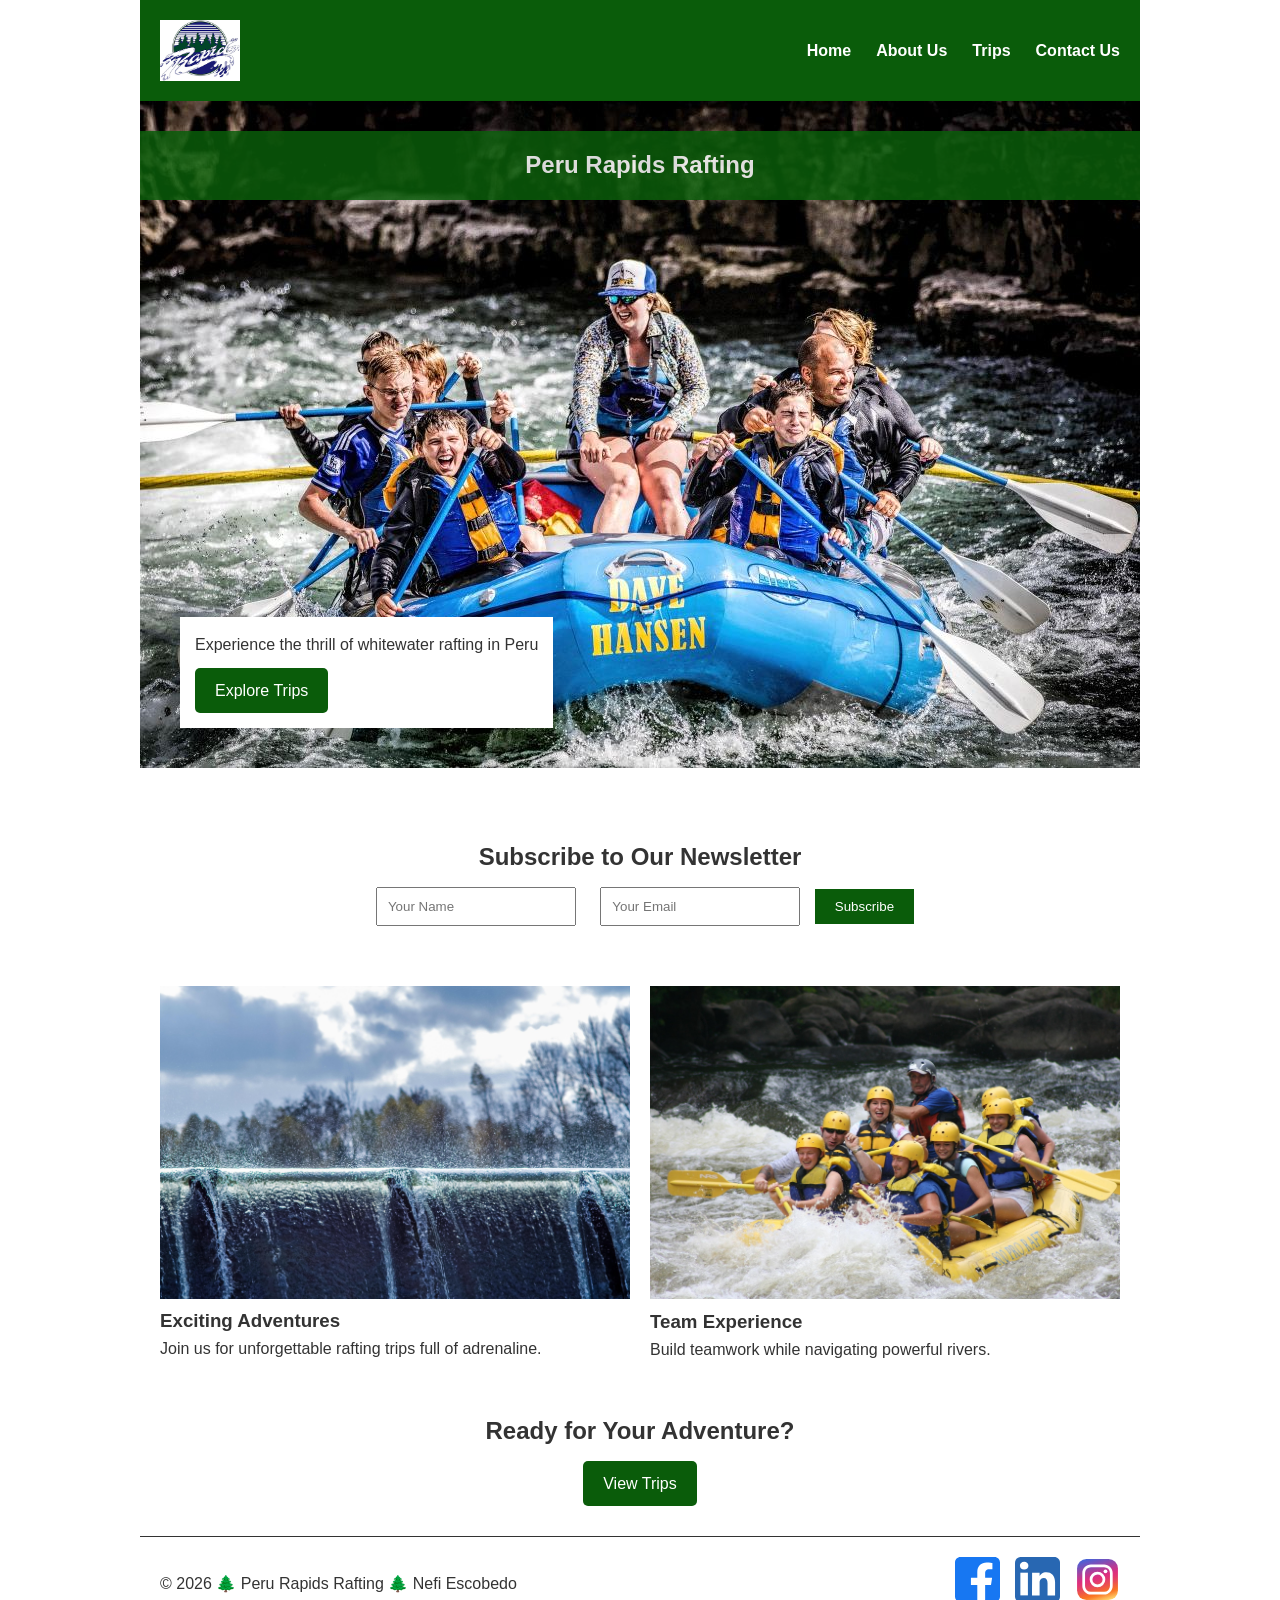
==== wwr/index.html @ afd0582e "FINAL WEEK 6" ====
<!DOCTYPE html>
<html lang="en">

<head>
    <meta charset="UTF-8">
    <meta name="viewport" content="width=device-width, initial-scale=1.0">
    <title>Home - Peru Rapids Rafting</title>
    <meta name="description"
      content="Discover thrilling rafting adventures with Peru Rapids Rafting. Explore our trips and book your next adventure.">
    <meta name="author" content="Nefi Escobedo">
    <link rel="stylesheet" href="styles/rafting.css">
</head>

<body>
    <header>
        <img src="images/z-rapids-trees.jpg" alt="Peru Rapids Rafting Logo">
        <nav>
            <ul class="navigation">
                <li><a href="index.html">Home</a></li>
                <li><a href="about.html">About Us</a></li>
                <li><a href="trips.html">Trips</a></li>
                <li><a href="contact.html">Contact Us</a></li>
            </ul>
        </nav>
    </header>

    <main>
        <section class="hero">
            <img src="images/index.jpg" alt="Rafting adventure in Peru">
            <h1>Peru Rapids Rafting</h1>

            <div class="hero-content">
                <p>Experience the thrill of whitewater rafting in Peru</p>
                <a href="trips.html" class="cta-button">Explore Trips</a>
            </div>
        </section>

        <section class="newsletter">
            <h2>Subscribe to Our Newsletter</h2>

            <form>
                <input type="text" name="name" placeholder="Your Name" required>
                <input type="email" name="email" placeholder="Your Email" required>
                <button type="submit">Subscribe</button>
            </form>
        </section>

        <section class="home-grid">
            <div>
                <img src="images/exciting_adventures.jpg" alt="Rafting rapids">
                <h3>Exciting Adventures</h3>
                <p>Join us for unforgettable rafting trips full of adrenaline.</p>
            </div>

            <div>
                <img src="images/team_experience.jpg" alt="Team rafting experience">
                <h3>Team Experience</h3>
                <p>Build teamwork while navigating powerful rivers.</p>
            </div>
        </section>

        <section class="home-cta">
            <h2>Ready for Your Adventure?</h2>
            <a href="trips.html" class="cta-button">View Trips</a>
        </section>

    </main>

    <footer>
        <p>© 2026 🌲 Peru Rapids Rafting 🌲 Nefi Escobedo</p>

        <nav class="socialmedia">
            <a href="https://facebook.com">
                <img src="images/facebook-square.svg" alt="Facebook">
            </a>
            <a href="https://linkedin.com">
                <img src="images/linkedin-square.svg" alt="LinkedIn">
            </a>
            <a href="https://instagram.com">
                <img src="images/instagram-square.svg" alt="Instagram">
            </a>
        </nav>
    </footer>
</body>

</html>
---- wwr/styles/rafting.css ----
:root {
    --primary-color: #0a5c0a;
    --secondary-color: #333333;
    --accent-color: #ffffff;
}

* {
    margin: 0;
    padding: 0;
    box-sizing: border-box;
}

body {
    font-family: Arial, Helvetica, sans-serif;
    max-width: 1000px;
    margin: auto;
    background: var(--accent-color);
    color: var(--secondary-color);
    line-height: 1.6;
}

header {
    display: grid;
    grid-template-columns: 120px 1fr;
    align-items: center;
    background: var(--primary-color);
    padding: 20px;
    color: var(--accent-color);
}

header img {
    width: 80px;
}

nav {
    justify-self: end;
}

.navigation {
    display: flex;
    gap: 25px;
    list-style: none;
}

.navigation a {
    text-decoration: none;
    color: var(--accent-color);
    font-weight: bold;
}

.navigation a:hover {
    text-decoration: underline;
}

.hero {
    position: relative;
    margin-bottom: 40px;
}

.hero img {
    width: 100%;
    display: block;
}

.hero h1 {
    position: absolute;
    top: 30px;
    width: 100%;
    text-align: center;
    color: var(--accent-color);
    background: var(--primary-color);
    padding: 15px;
    opacity: 0.85;
}

.hero-content {
    position: absolute;
    bottom: 40px;
    left: 40px;
    background: var(--accent-color);
    padding: 15px;
}

.cta-button {
    display: inline-block;
    background: var(--primary-color);
    color: var(--accent-color);
    padding: 10px 20px;
    margin-top: 10px;
    text-decoration: none;
    border-radius: 5px;
}

.cta-button:hover {
    background: #064d06;
}

.hero article {
    position: absolute;
    bottom: 30px;
    left: 40px;
    right: 40px;
    background: var(--accent-color);
    padding: 20px;
}

.hero article img {
    float: right;
    width: 140px;
    margin-left: 20px;
    border: 4px solid var(--accent-color);
}

.newsletter {
    text-align: center;
    padding: 30px;
}

.newsletter input {
    padding: 10px;
    margin: 10px;
    width: 200px;
}

.newsletter button {
    padding: 10px 20px;
    background: var(--primary-color);
    color: var(--accent-color);
    border: none;
}

.home-grid {
    display: grid;
    grid-template-columns: 1fr 1fr;
    gap: 20px;
    padding: 20px;
}

.home-grid img {
    width: 100%;
}

.home-cta {
    text-align: center;
    padding: 30px;
}

.history {
    margin-top: 40px;
}

.history h2 {
    background: var(--primary-color);
    color: var(--accent-color);
    text-align: center;
    padding: 15px;
}

.history-grid {
    display: grid;
    grid-template-columns: 1fr 200px 1fr;
    gap: 20px;
    padding: 20px;
    align-items: center;
}

.history-grid img {
    width: 100%;
}

.adventures {
    margin-top: 20px;
}

.adventures h2 {
    background: var(--primary-color);
    color: var(--accent-color);
    text-align: center;
    padding: 15px;
}

.adventure-flex {
    display: flex;
    justify-content: space-between;
    gap: 15px;
    padding: 20px;
    flex-wrap: wrap;
}

figure {
    text-align: center;
}

figure img {
    width: 100%;
    max-width: 150px;
    border-radius: 5px;
}

figcaption {
    margin-top: 5px;
    font-size: 14px;
}

footer {
    display: flex;
    justify-content: space-between;
    align-items: center;
    padding: 20px;
    border-top: 1px solid var(--secondary-color);
}

.socialmedia {
    display: flex;
    gap: 15px;
}

.socialmedia a {
    text-decoration: none;
}

.socialmedia img {
    width: 45px;
    transition: transform 0.3s ease;
}

.socialmedia img:hover {
    transform: scale(1.2);
}

.contact-info {
    padding: 20px;
    text-align: center;
}

.contact-info h1,
.contact-info h2 {
    background: var(--primary-color);
    color: var(--accent-color);
    padding: 10px;
    margin-bottom: 10px;
}

.contact-info p {
    margin-top: 10px;
    line-height: 1.5;
}

.map-form-flex {
    display: flex;
    gap: 20px;
    flex-wrap: wrap;
    justify-content: space-between;
    padding: 20px;
}

.map-form-flex iframe {
    flex: 1 1 400px;
    height: 650px;
    border: none;
}

.contact-form {
    flex: 1 1 400px;
    background: #f9f9f9;
    padding: 20px;
    border-radius: 6px;
}

.contact-form label {
    font-weight: bold;
    margin-top: 15px;
    display: block;
}

.contact-form input[type="text"],
.contact-form input[type="email"],
.contact-form textarea {
    width: 100%;
    padding: 0.6rem;
    margin-top: 5px;
    margin-bottom: 15px;
    border-radius: 4px;
    border: 1px solid #ccc;
    font-size: 14px;
}

.contact-form textarea {
    resize: vertical;
}

.contact-form input[type="radio"] {
    margin-right: 8px;
}

.contact-form input[type="radio"] + label {
    display: inline;
    font-weight: normal;
}

.contact-form p {
    margin-top: 10px;
    font-weight: bold;
}

.contact-form input[type="checkbox"] {
    margin-right: 8px;
}

.contact-form input[type="checkbox"] + label {
    display: inline;
    font-weight: normal;
}

.contact-form button {
    display: block;
    margin: 20px auto 0;
    background-color: var(--primary-color);
    color: var(--accent-color);
    padding: 0.7rem 1.8rem;
    border: none;
    border-radius: 5px;
    cursor: pointer;
    font-size: 1rem;
    transition: 0.3s;
}

.contact-form button:hover {
    background-color: #064d06;
}

.team {
    text-align: center;
}

.team-grid {
    display: flex;
    gap: 2rem;
    flex-wrap: wrap;
    justify-content: center;
    padding: 20px;
}

.team-grid figure {
    flex: 1 1 200px;
    text-align: center;
}

.team-grid figure img {
    width: 150px;
    border: 2px solid var(--primary-color);
}

.team-grid figcaption {
    margin-top: 5px;
    font-size: 14px;
}

.team-grid img:hover {
    transform: scale(1.1);
}

.trips-cta {
    text-align: center;
    padding: 30px;
}

.trips-grid {
    display: grid;
    grid-template-columns: repeat(3, 1fr);
    gap: 20px;
    padding: 20px;
}

.trip-card {
    text-align: center;
}

.trip-card img {
    width: 100%;
    border-radius: 5px;
}

.trips-table-section {
    padding: 20px;
}

.trips-table {
    width: 100%;
    border-collapse: collapse;
    margin-top: 20px;
}

.trips-table th,
.trips-table td {
    border: 1px solid #ccc;
    padding: 10px;
    text-align: center;
}

.trips-table th {
    background: var(--primary-color);
    color: var(--accent-color);
}
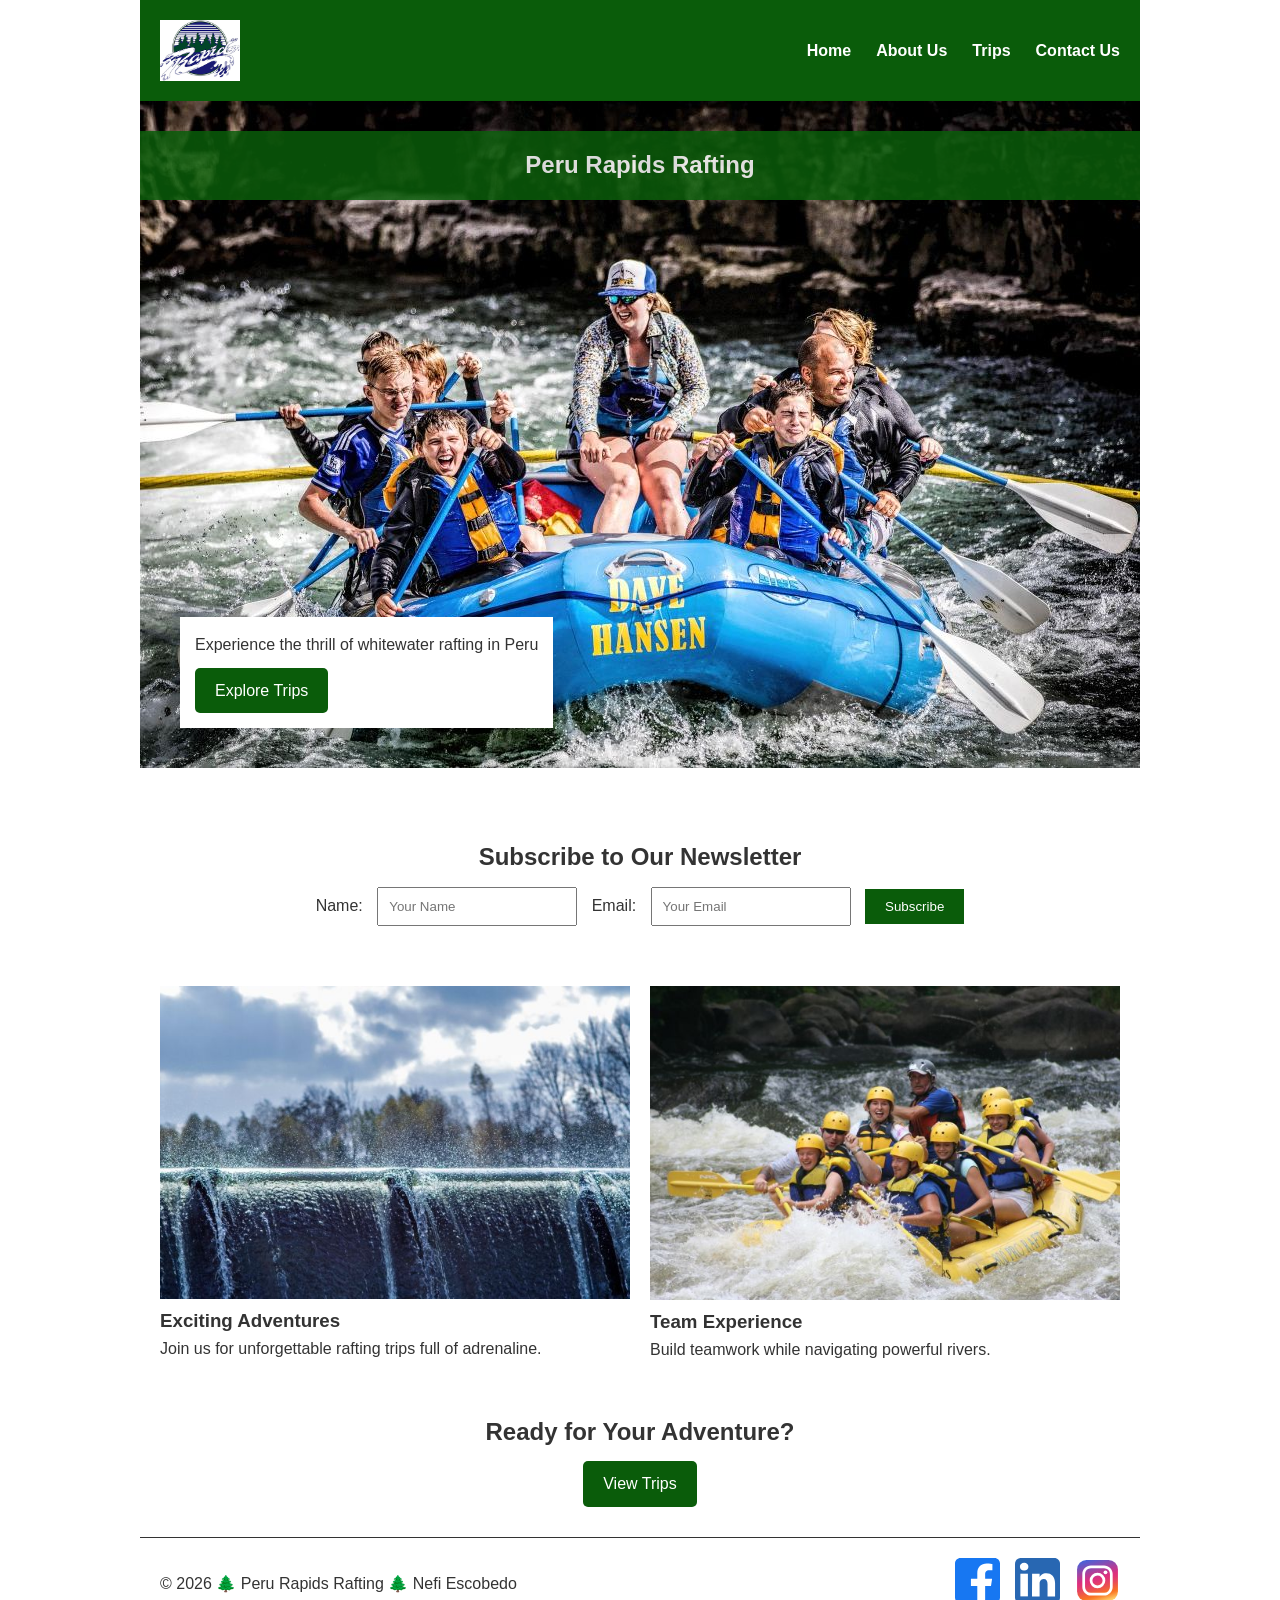
==== commit 4a4369e7: "week 6 final" ====
--- a/wwr/index.html
+++ b/wwr/index.html
@@ -39,8 +39,12 @@
             <h2>Subscribe to Our Newsletter</h2>
 
             <form>
-                <input type="text" name="name" placeholder="Your Name" required>
-                <input type="email" name="email" placeholder="Your Email" required>
+                <label for="name">Name:</label>
+                <input type="text" id="name" name="name" placeholder="Your Name" required>
+
+                <label for="email">Email:</label>
+                <input type="email" id="email" name="email" placeholder="Your Email" required>
+
                 <button type="submit">Subscribe</button>
             </form>
         </section>
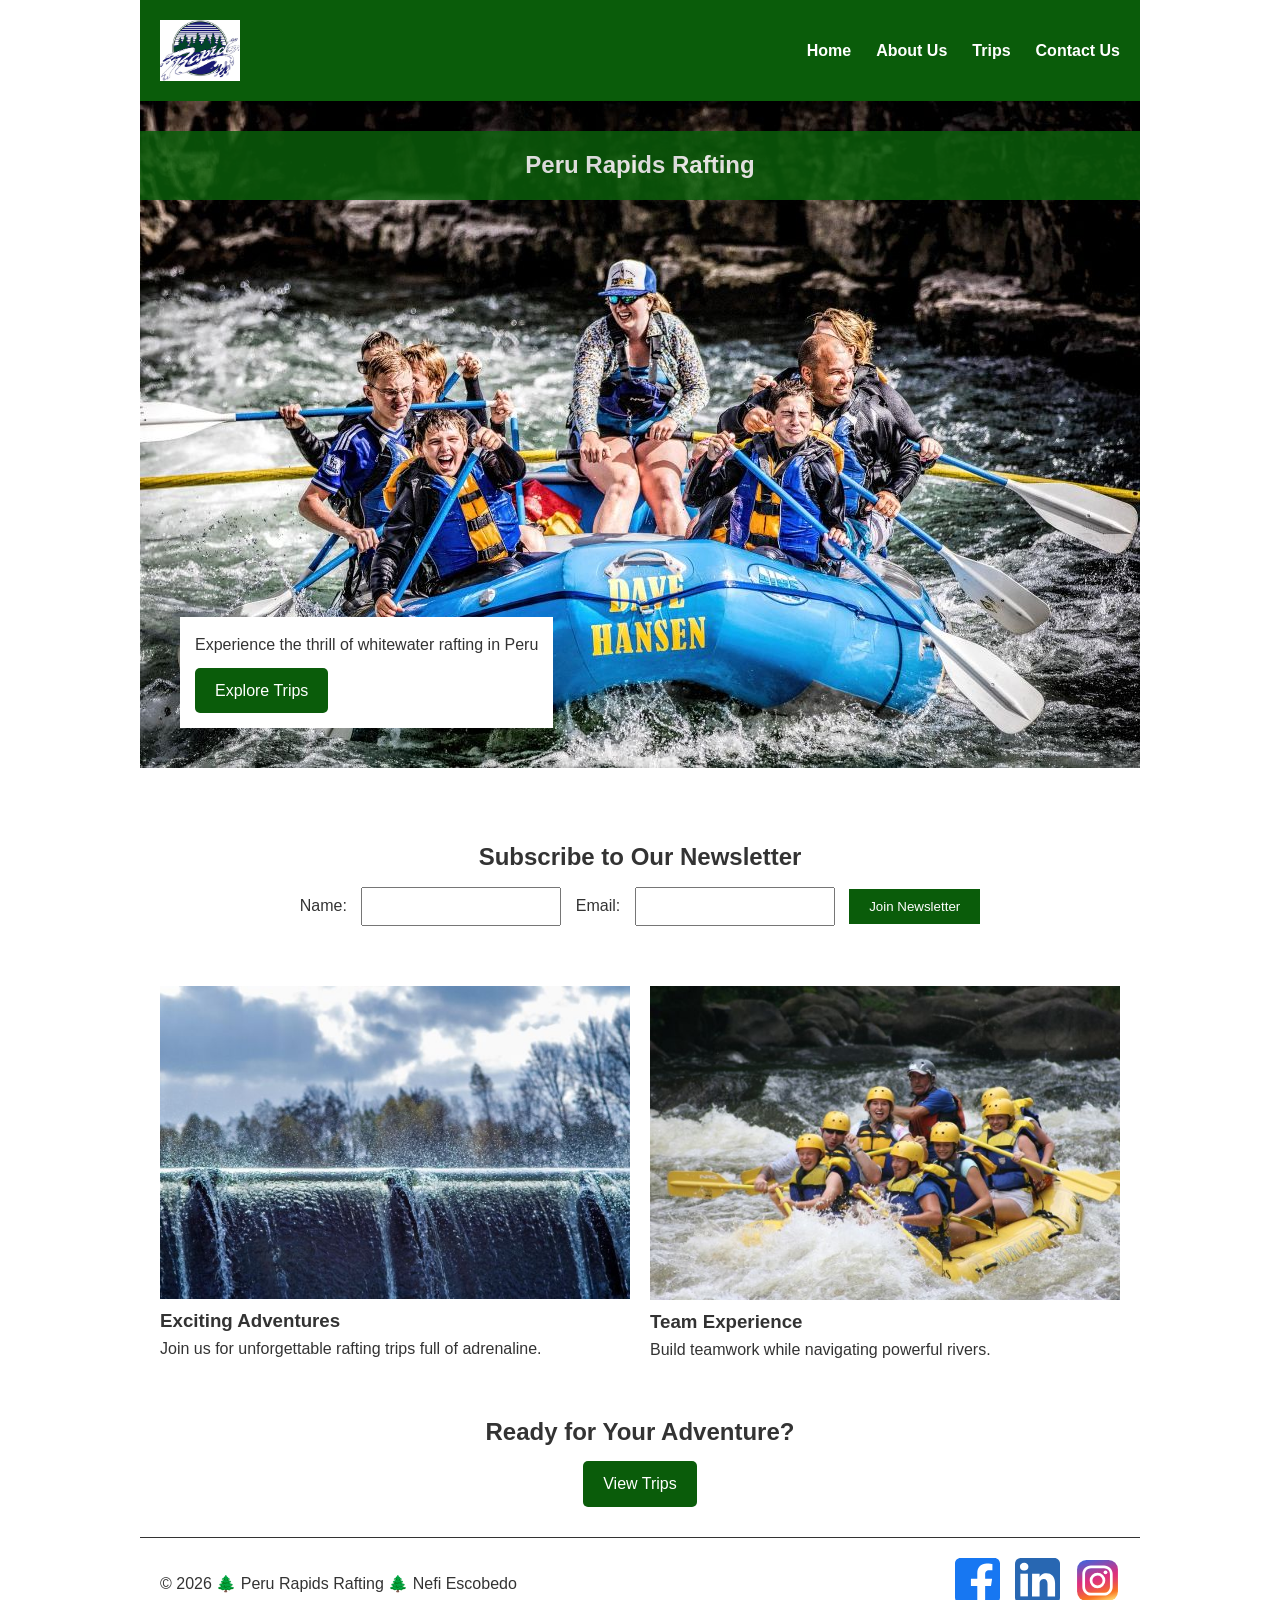
==== commit fefb899c: "ahora si es el final" ====
--- a/wwr/index.html
+++ b/wwr/index.html
@@ -38,14 +38,14 @@
         <section class="newsletter">
             <h2>Subscribe to Our Newsletter</h2>
 
-            <form>
+            <form action="#" method="post">
                 <label for="name">Name:</label>
-                <input type="text" id="name" name="name" placeholder="Your Name" required>
+                <input type="text" id="name" name="name" required>
 
                 <label for="email">Email:</label>
-                <input type="email" id="email" name="email" placeholder="Your Email" required>
+                <input type="email" id="email" name="email" required>
 
-                <button type="submit">Subscribe</button>
+                <button type="submit">Join Newsletter</button>
             </form>
         </section>
 
@@ -67,12 +67,10 @@
             <h2>Ready for Your Adventure?</h2>
             <a href="trips.html" class="cta-button">View Trips</a>
         </section>
-
     </main>
 
     <footer>
         <p>© 2026 🌲 Peru Rapids Rafting 🌲 Nefi Escobedo</p>
-
         <nav class="socialmedia">
             <a href="https://facebook.com">
                 <img src="images/facebook-square.svg" alt="Facebook">
--- a/wwr/styles/rafting.css
+++ b/wwr/styles/rafting.css
@@ -401,4 +401,8 @@
 .trips-table th {
     background: var(--primary-color);
     color: var(--accent-color);
+}
+
+.contact-map-form h2 {
+    text-align: center;
 }
